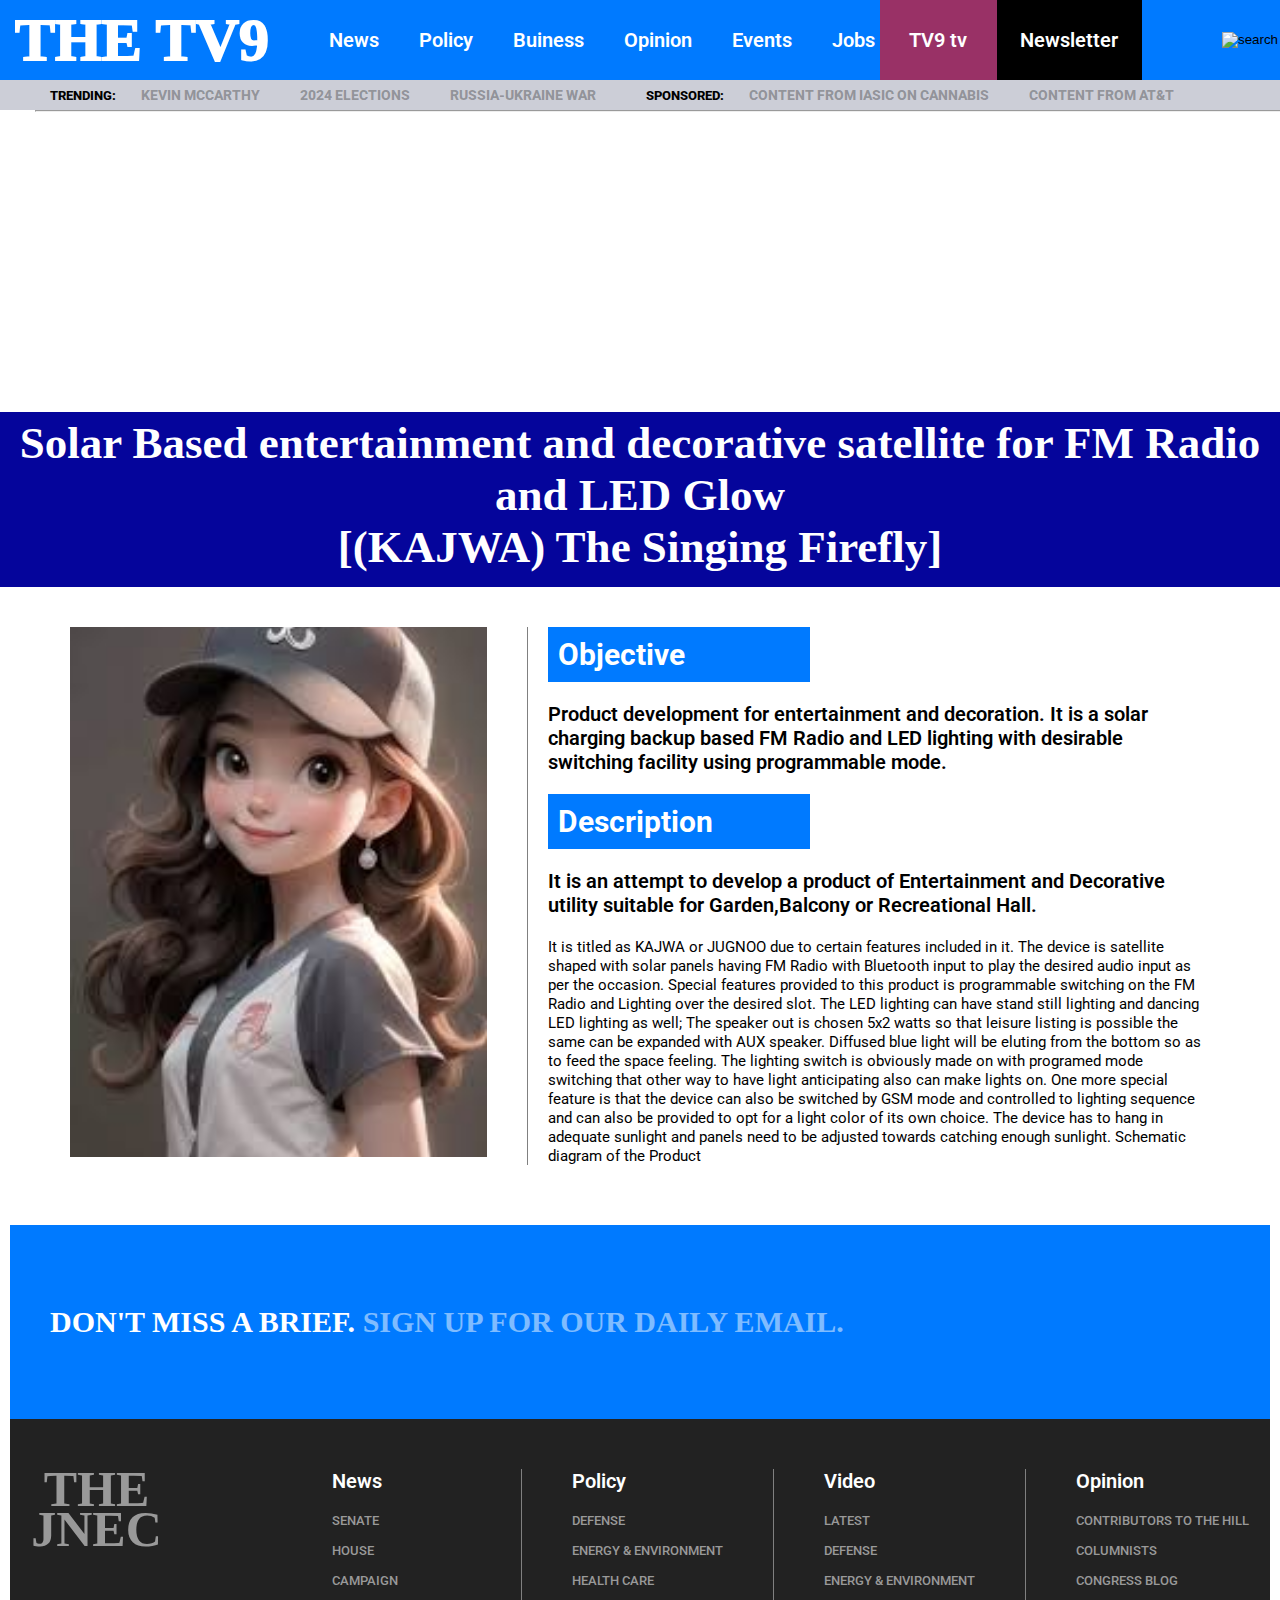
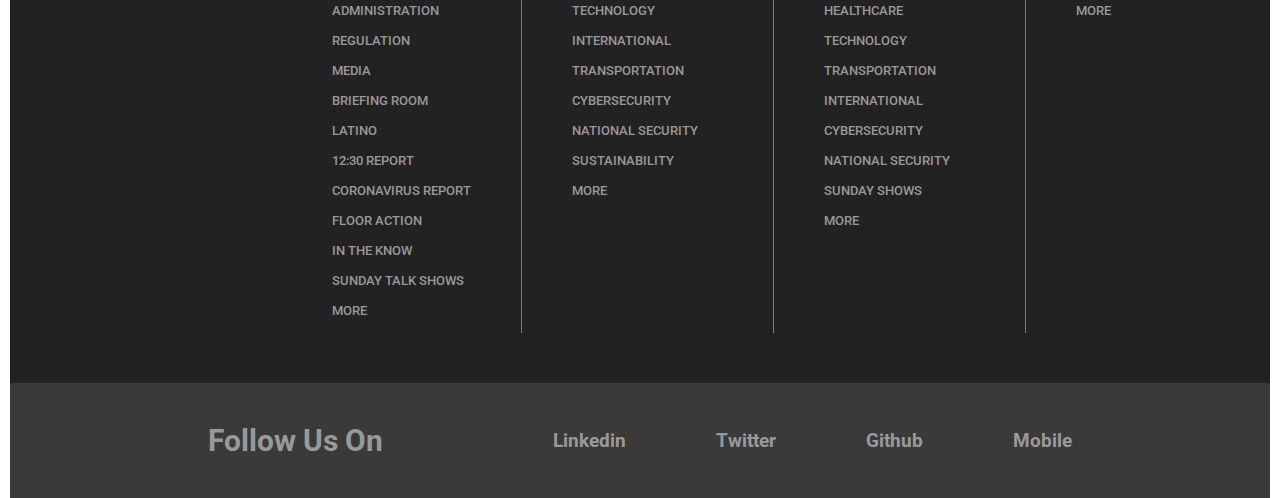
==== product.html @ 9f8c3c0c "first commit" ====
<!DOCTYPE html>
<html lang="en">

<head>
  <meta charset="UTF-8">
  <meta name="viewport" content="width=device-width, initial-scale=1.0">
  <title>Product Details</title>
  <link rel="stylesheet" href="style.css">
</head>

<body>
  <header>
    <nav>
      <div class="head-content">
        <div class="paper-name">
          THE TV9
        </div>
        <ul>
          <li>News</li>
          <li>Policy</li>
          <li>Buiness</li>
          <li>Opinion</li>
          <li>Events</li>
          <li>Jobs</li>
        </ul>

      </div>
      <div class="head-bar">
        <div class="hill-tv">
          TV9 tv
        </div>
        <div class="newsletter">
          Newsletter
        </div>
        <div class="blank">

        </div>

        <div class="search">


          <button>
            <div class="image">

              <img src="search.svg" alt="search">

            </div>
          </button>


        </div>

      </div>
    </nav>
  </header>
  <section>
    <div class="bottom-nav">
      <div class="trending">
        TRENDING:
      </div>
      <ul>

        <li class="kevin">KEVIN MCCARTHY</li>
        <li class="e">2024 ELECTIONS</li>
        <li>RUSSIA-UKRAINE WAR</li>

      </ul>
      <div class="sponsored">
        SPONSORED:
      </div>
      <ul>
        <li>CONTENT FROM IASIC ON CANNABIS</li>
        <li>CONTENT FROM AT&T</li>
      </ul>
    </div>
  </section>

  <hr />

  <article>
    <div class="head-image"></div>
    <div class="product-name">
      <h2>Solar Based entertainment and decorative satellite for FM Radio and LED Glow
        <br />[(KAJWA) The Singing Firefly]
      </h2>
    </div>
    <div class="product-container">
      <div class="product-image"></div>

      <div class="product-content">
        <h3>Objective</h3>
        <p>
          Product development for entertainment and decoration. It is a solar charging backup based FM
          Radio and LED lighting with desirable switching facility using programmable mode.
        </p>
        <h3>Description</h3>
        <p>
          It is an attempt to develop a product of Entertainment and Decorative utility suitable for
          Garden,Balcony or Recreational Hall.
        </p>

        <span>
          It is titled as KAJWA or JUGNOO due to certain features included in it.
          The device is satellite shaped with solar panels having FM Radio with Bluetooth input to play
          the desired audio input as per the occasion. Special features provided to this product is
          programmable switching on the FM Radio and Lighting over the desired slot.
          The LED lighting can have stand still lighting and dancing LED lighting as well;
          The speaker out is chosen 5x2 watts so that leisure listing is possible the same can be
          expanded with AUX speaker. Diffused blue light will be eluting from the bottom so as to feed
          the space feeling. The lighting switch is obviously made on with programed mode switching that
          other way to have light anticipating also can make lights on. One more special feature is that the
          device can also be switched by GSM mode and controlled to lighting sequence and can also be
          provided to opt for a light color of its own choice. The device has to hang in adequate sunlight
          and panels need to be adjusted towards catching enough sunlight.
          Schematic diagram of the Product
        </span>
      </div>
    </div>
  </article>

  <footer>
    <div class="footer_bar">
      <h2>
        <span>DON'T MISS A BRIEF. </span>SIGN UP FOR OUR DAILY EMAIL.
      </h2>
    </div>
    <div class="footer_upper">
      <div class="jnec">
        <h1>THE <br />JNEC</h1>
      </div>
      <div class="news">
        <h4>News</h4>
        <ul>
          <li>SENATE</li>
          <li>HOUSE</li>
          <li>CAMPAIGN</li>
          <li>ADMINISTRATION</li>
          <li>REGULATION</li>
          <li>MEDIA</li>
          <li>BRIEFING ROOM</li>
          <li>LATINO</li>
          <li>12:30 REPORT</li>
          <li>CORONAVIRUS REPORT</li>
          <li>FLOOR ACTION</li>
          <li>IN THE KNOW</li>
          <li>SUNDAY TALK SHOWS</li>
          <li>MORE</li>

        </ul>
      </div>
      <div class="footer-links">
        <h4>Policy</h4>
        <ul>
          <li>DEFENSE</li>
          <li>ENERGY & ENVIRONMENT</li>
          <li>HEALTH CARE</li>
          <li>TECHNOLOGY</li>
          <li>INTERNATIONAL</li>
          <li>TRANSPORTATION</li>
          <li>CYBERSECURITY</li>
          <li>NATIONAL SECURITY</li>
          <li>SUSTAINABILITY</li>
          <li>MORE</li>

        </ul>
      </div>
      <div class="footer-links">
        <h4>Video</h4>
        <ul>
          <li>LATEST</li>
          <li>DEFENSE</li>
          <li>ENERGY & ENVIRONMENT</li>
          <li>HEALTHCARE</li>
          <li>TECHNOLOGY</li>
          <li>TRANSPORTATION</li>
          <li>INTERNATIONAL</li>
          <li>CYBERSECURITY</li>
          <li>NATIONAL SECURITY</li>
          <li>SUNDAY SHOWS</li>
          <li>MORE</li>

        </ul>
      </div>
      <div class="footer-links">
        <h4>Opinion</h4>
        <ul>
          <li>CONTRIBUTORS TO THE HILL</li>
          <li>COLUMNISTS</li>
          <li>CONGRESS BLOG</li>
          <li>MORE</li>

        </ul>
      </div>

    </div>

    <div class="footer_lower">


      <h2>Follow Us On</h2>

      <div class="top_contact">
        <div class="contact_way">
          <i class="fab fa-linkedin"></i>
          <h3>Linkedin</h3>
        </div>
        <div class="contact_way">
          <i class="fa fa-twitter"></i>
          <h3>Twitter</h3>
        </div>

      </div>

      <div class="bottom_contact">
        <div class="contact_way">
          <i class="fab fa-github"></i>
          <h3>Github</h3>
        </div>
        <div class="contact_way">
          <i class="fa fa-mobile"></i>
          <h3>Mobile</h3>
        </div>
      </div>



    </div>
  </footer>

</body>

</html>
---- style.css ----
@import url('https://fonts.googleapis.com/css2?family=Roboto:ital,wght@0,100;0,300;0,400;0,500;0,700;0,900;1,100;1,300;1,400;1,500;1,700;1,900&display=swap');


*{
    margin: 0;
    padding: 0;
    box-sizing: border-box;
}

:root {
    --primary-color: #fff;
    --primary-subtle-color: #999;
    --bg-color: #000;
    --bg-faded-color: #222;
    --border-color: #3a3a3a;
    --blue-color: #007aff;
}

html

header{
    width: 100%;
    height:80px;
    background-color: var(--blue-color);
    padding-left: 15px ;
    position: sticky;
    top: 0;


}
 header ul {
    list-style: none;
    display: flex;
    gap: 40px;
    font-family: 'Roboto', sans-serif;
    font-weight: 600;
    font-size: 20px;
}

nav{
    display: flex;
    justify-content: space-between;
    align-items: center;


}
button{

    display: flex;
    justify-content: center;
    align-items: center;
    border: transparent;
}


nav .head-content{
    display: flex;
    justify-content: space-between;
    align-items: center;
    gap: 60px;

    color: white;

}
body hr{
    width: 1275px;
    height: 0.5px;
    margin-left: 35px;

}
.paper-name{
    font-size: 60px;
    font-weight: 1000;
}
nav .head-bar{
    width: 400px;
    display: flex;
    justify-content: space-between;
    align-items: center;
    color: white;

    font-family: 'Roboto', sans-serif;
    font-weight: 600;
    font-size: 20px;

}
nav .hill-tv{
    width: 120px;
    height: 80px;
    background-color: rgba(255,0,0,0.6);
    display: flex;
    justify-content: center;
    align-items: center;

}
nav .newsletter{
    width: 150px;
    height: 80px;
    background-color: black;
    display: flex;
    justify-content: center;
    align-items: center;

}

nav .search{
    width: 60px;
    height: 80px;
    background-color: var(--blue-color);
    display: flex;
    justify-content: center;
    align-items: center;
 }
 nav  .blank{
    width: 80px;
    height: 80px;
    background-color: var(--blue-color);
    display: flex;
    justify-content: center;
    align-items: center;
}
  nav .search .image{
    width: 80px;
    height: 80px;
    background-color: var(--blue-color);
    display: flex;
    justify-content: center;
    align-items: center;
    transition: 1s ease-in-out;
  }

  nav .search .image:hover{
    transition: 1s ease-in-out;
    background-color: blue;
 }

 section .bottom-nav{
    width: 100%;
    height: 30px;
    background-color: #ccced7;

    font-size: 13px;

    font-weight: 800;
    font-family: 'Roboto', sans-serif ;
    display: flex;
    justify-content: left;
    align-items: center;
 }
section ul {
    list-style: none;
    display: flex;
    gap: 40px;
    font-family: 'Roboto', sans-serif;
    font-weight: 800;
    font-size: 14px;
    color: rgba(0,0,0,0.3);
}

section ul:hover{
    color: #000;
}
section .bottom-nav .trending {
    color: black;
    padding-left: 50px;
    padding-right: 25px;

}
section .bottom-nav .sponsored {
    color: black;
    padding-left: 50px;
    padding-right: 25px;

}
main {


   margin: auto;
   padding-left: 100px;
   padding-right: 100px;


   display:flex;
  gap: 20px;
   justify-content: space-between;
   align-items: center;
}

main .content-container{
    width: 700px;
    height: 800px;
    margin-top: 20px;
    border-right: 1px solid#999;
}

 main .image-container{
    background-image: url(vaishnavi.jpg);
    margin-top: 20px;

    width: 500px;
    height: 800px;
    background-position: top;
    background-size: cover; 
    background-repeat: no-repeat;
    box-shadow: 1px, 1px, 1px, 15px, gray;

 }
main .image-container h1{
    color: whitesmoke;
    font-family: 'Roboto', sans-serif;
    font-weight: 600;
    font-size: 60px;
    padding-top: 20px;
    padding-right: 10px;
    text-transform: uppercase;
    text-align: right;
 }


main .image img{
   padding-top: 3px;
    height: 89px;
    width: 90px;
 }


 main .department{
    background-color: #999;
    width: 450px;
    height: 90px;
    display: flex;
    gap: 5px;
   align-items: center;
   border: 2px solid gray;

 }
main .content{
    font-family: 'Roboto', sans-serif;
    font-size: 20px;

   padding-bottom: 4px;
}
 .content h4{
    color: rgba(0,0,0,0.3);
}
.name-container{
    font-size: 35px;
    margin-bottom: 40px;
}
main p{
    padding-top: 10px;
    padding-right: 20px;
    font-size: 20px;
    font-weight: 300;
    font-family: 'Roboto', sans-serif;

}
main .product-title h1 {

    margin-top: 30px;

}
main .product-title h1 a{
    color: black;
    margin-top: 20px;
    font-size: 70px;
    text-decoration: none;
}
main .product-title h1 a:hover{
    color: grey;

    text-decoration: underline;
}

/* product details website */


article .head-image{
    background-image: url(E2.jpg);
    /* margin-top: 20px; */

    min-width: 100%;
    min-height: 300px;
    background-position:center;

    background-size: cover; 
    background-repeat: no-repeat;


 }

 article .product-name{
    width: 100%;
    height: 175px;
    background-color: rgb(5, 5, 155);
    /* background-color: var(--blue-color); */
    color: #fff;
    font-size: 30px;
    /* font-family: 'Roboto', sans-serif; */
    text-align: center;
 }
 article h2{
    padding-top: 5px;
    padding-bottom: 5px;
 }
 article .product-container{
    padding: 40px 70px;
    display: flex;
    gap: 40px;
    justify-content: space-between;



 }
 article  .product-image{
    background-image: url(dolly2.jpg);
    /* margin-top: 20px; */ 
    width: 4500px;
    height: 530px;
    background-position:center;
    background-size: cover; 
    background-repeat: no-repeat;


 }
article .product-content{
      font-family: 'Roboto', sans-serif;
      border-left: 1px solid gray;
      padding-left: 20px;
}
 article  h3{
    margin-right: 400px;
    font-size: 30px;
    padding: 10px;
    color: white;
    background-color: var(--blue-color);
    transition:  ease-in-out;
    /* align-self: start; */
 }
 article h3:hover{
   background-color: rgb(46, 96, 233);
   transition: ease-in-out;
 }
 article .product-content p{
    font-size: 20px;
    font-weight: 600;
    padding-top: 20px;
    padding-bottom: 20px;
    transition:  ease-in-out;
 }
 article .product-content p:hover{
    color: rgb(46, 96, 233);
    transition:  ease-in-out;

 }
 article .product-content span{
    font-size: 15px;
    font-weight: 400;
    transition:  ease-in-out;

 }
 article .product-content span:hover{
    color: rgb(15, 56, 167);
    transition:  ease-in-out;

 }

 /* footer section */
footer .footer_bar{

    margin-top: 20px;
    background-color: var(--blue-color);
    margin-left: 10px;
    margin-right: 10px;
    padding: 80px 40px;
    color: hsla(0,0%,100%,.5);;
    font-weight: 600;
    font-size: 20px;
}
footer .footer_upper{

    margin-left: 10px;
    margin-right: 10px;
    padding-top: 50px;
    padding-bottom: 50px;
    display: flex;
    justify-content: center;
    gap: 50px;
    flex-direction: row;
    background-color: var(--bg-faded-color);
    color: var(--primary-subtle-color);
    font-family: 'Roboto', sans-serif;
}
footer .footer_lower{
    background-color: var(--border-color);
    color: var(--primary-subtle-color);

    margin-left: 10px;
    margin-right: 10px;
    padding: 40px;
    display: flex;
    justify-content: center;
    align-items: center;
    gap: 70px;
    flex-direction: row;
    font-family: 'Roboto', sans-serif;
}

.footer_upper h4{
    color: white;
    margin-bottom: 20px;
    font-size: 20px;
    font-weight: 600;
}
footer ul{

    list-style: none;
    font-size: 13px;
    font-weight: 500;
    text-align: justify;

}
footer li{
    margin-bottom: 15px;
}
footer h1{
    font-family: initial;
    font-size: 50px;
    line-height: 40px;
    text-align: center;
    margin-right: 40px;
}
footer span{
    color: white;
}
footer .footer-links{
    border-left: 1px solid gray;
    padding-left: 50px;
}
footer h4 .news{
    border: none;
}
footer .footer_upper .jnec{
    margin-right: 80px;
}

footer .top_contact{
    display: flex;
    justify-content: center;
    gap: 70px;
}
footer .bottom_contact{
    display: flex;
    justify-content: center;
    gap: 70px;
}
footer .contact_way{
    display: flex;
    justify-content: center;
    gap: 20px;
}

.footer_lower i{
    font-size: 30px;
}
.footer_lower h2{
  margin-right: 80px;
  font-size: 30px;
}
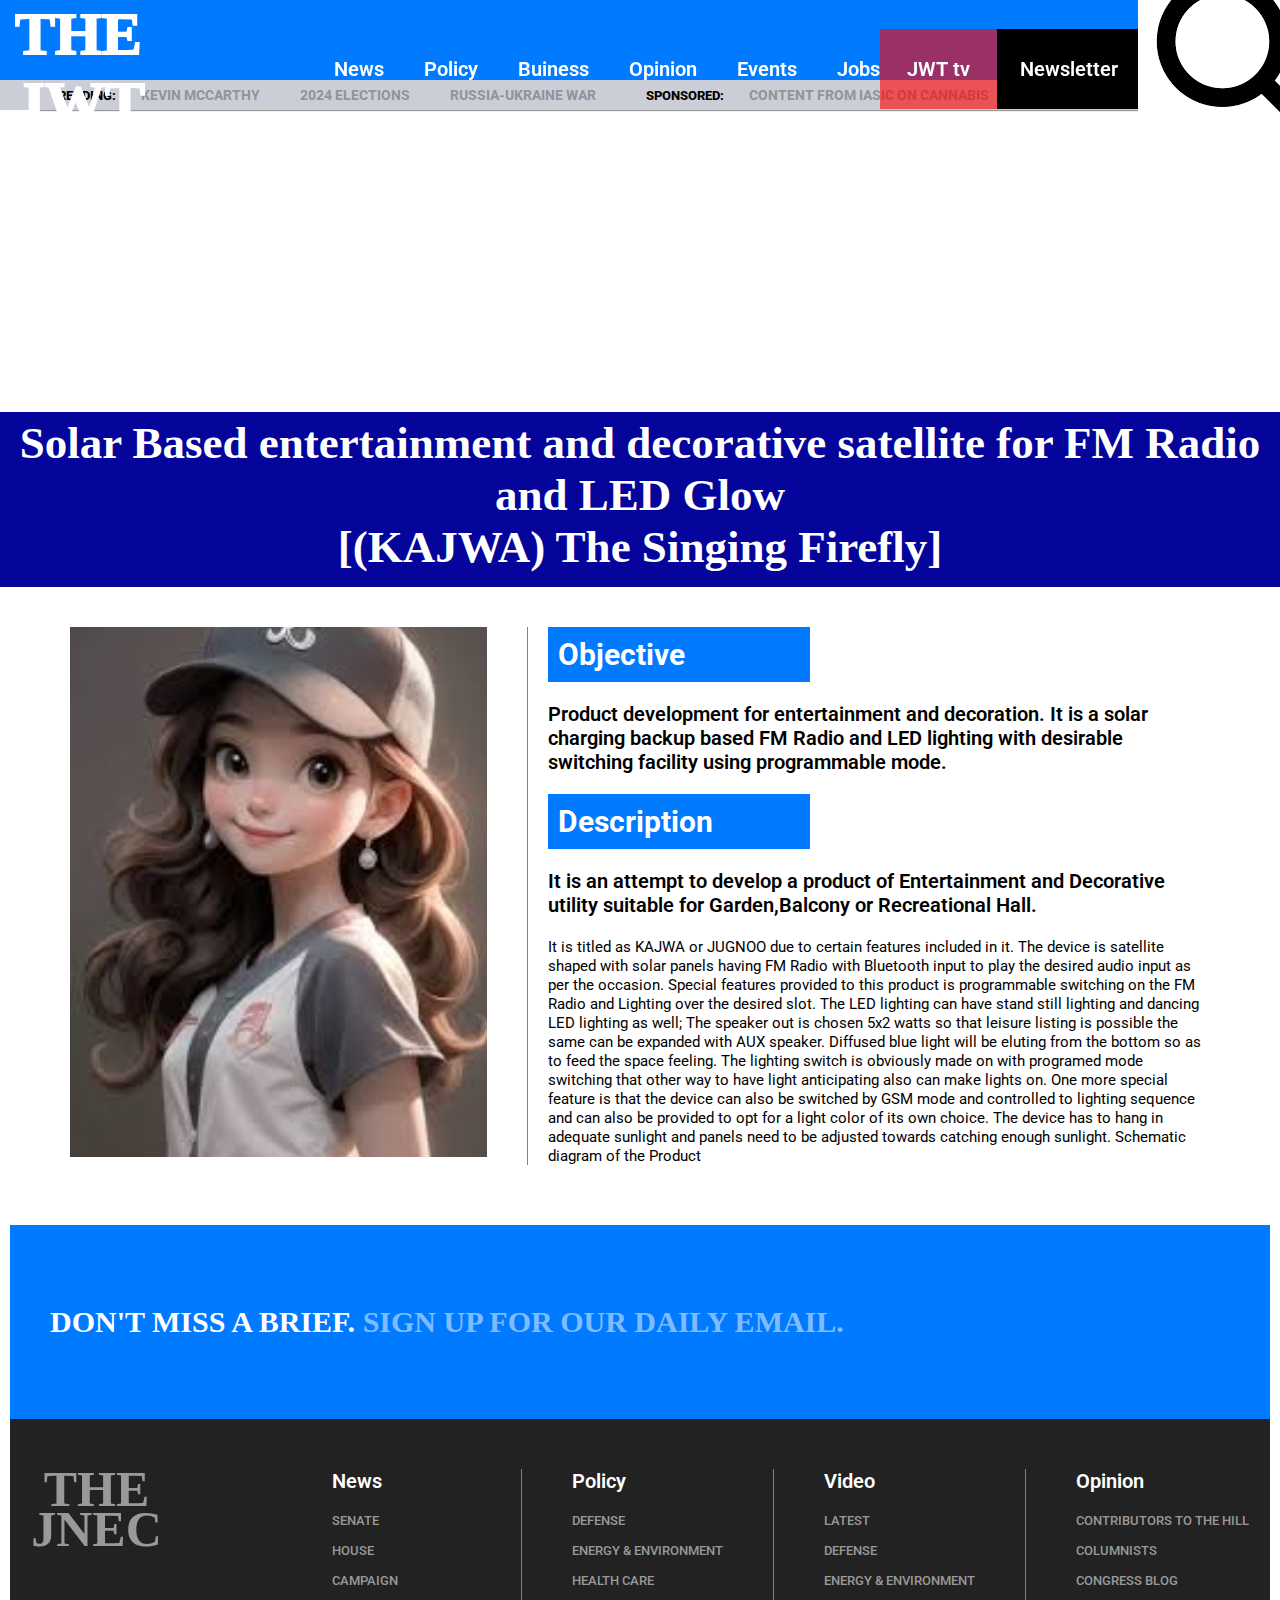
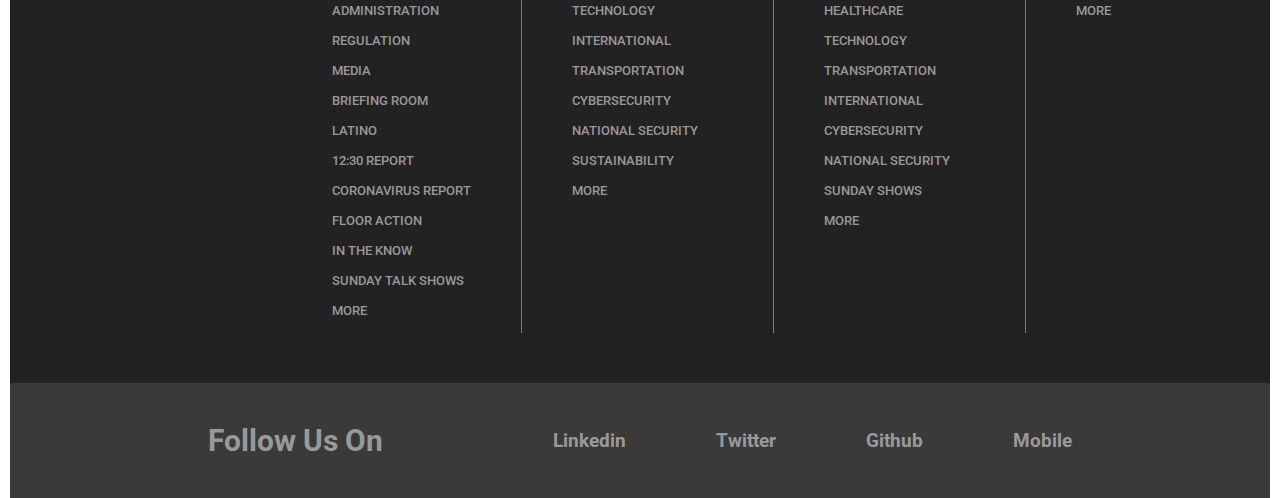
==== commit b07d3f72: "First Commit" ====
--- a/product.html
+++ b/product.html
@@ -13,7 +13,7 @@
     <nav>
       <div class="head-content">
         <div class="paper-name">
-          THE TV9
+          THE JWT
         </div>
         <ul>
           <li>News</li>
@@ -27,7 +27,7 @@
       </div>
       <div class="head-bar">
         <div class="hill-tv">
-          TV9 tv
+          JWT tv
         </div>
         <div class="newsletter">
           Newsletter
@@ -42,7 +42,7 @@
           <button>
             <div class="image">
 
-              <img src="search.svg" alt="search">
+              <img src="search.svg.png" alt="search">
 
             </div>
           </button>
